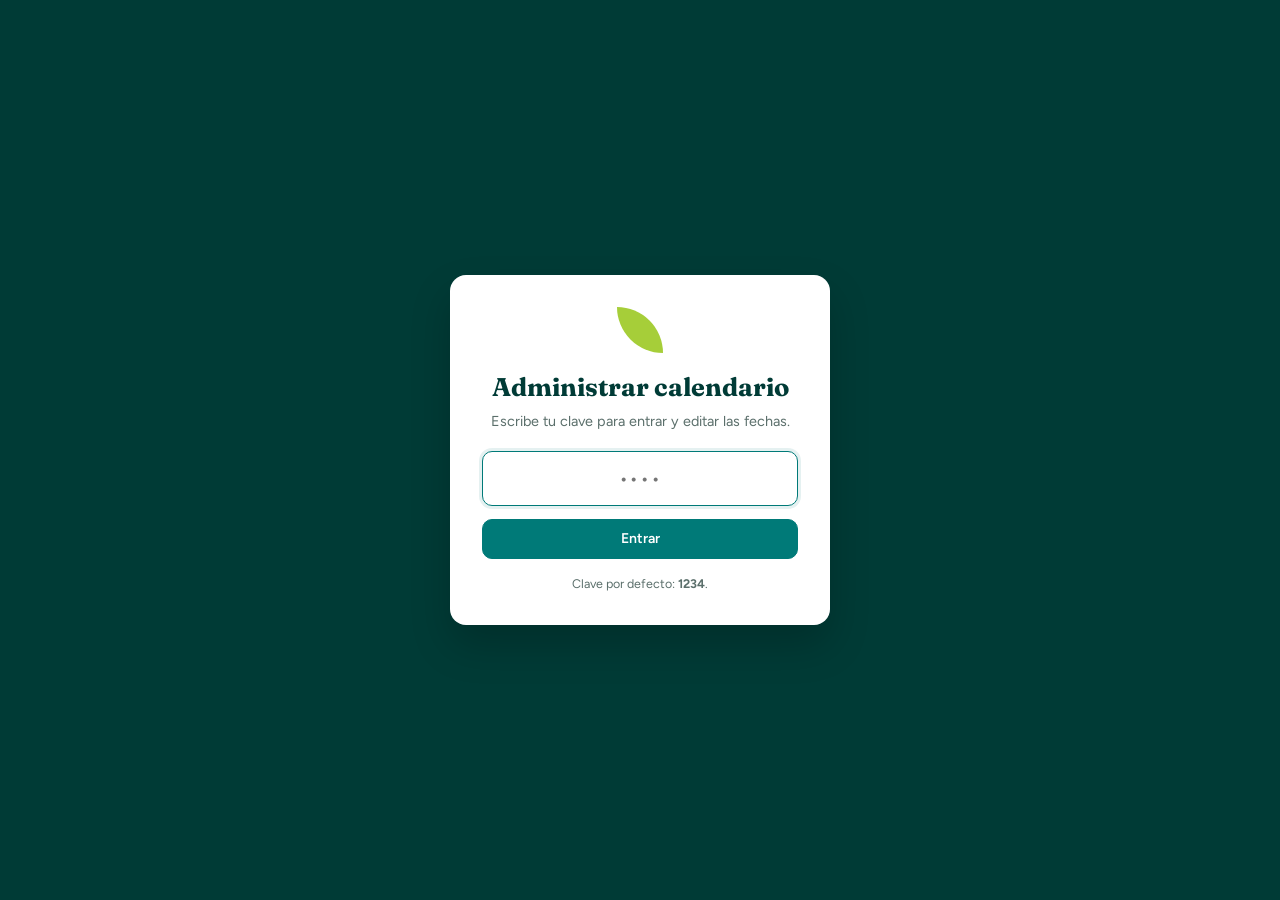
==== calendario-admin (1).html @ 284fa1a3 "Add files via upload" ====
<!DOCTYPE html>
<html lang="es">
<head>
<meta charset="UTF-8">
<meta name="viewport" content="width=device-width, initial-scale=1">
<title>Administrar calendario académico</title>
<link rel="stylesheet" href="https://fonts.googleapis.com/css2?family=Fraunces:opsz,wght@9..144,600;9..144,800&family=Figtree:wght@400;500;600;700&display=swap">
<style>
  :root{--lima:#A6CE39;--verde:#007A78;--petroleo:#003B36;--claro:#C5E86C;--fondo:#F3F6F4;--tinta:#16302D;--suave:#5B6F6B;--linea:#DCE5E1;--rojo:#B3261E;--display:'Fraunces',Georgia,serif;--texto:'Figtree','Segoe UI',system-ui,sans-serif;--transicion:all 0.3s cubic-bezier(0.4,0,0.2,1);}
  *{box-sizing:border-box;margin:0;padding:0}
  body{font-family:var(--texto);background:var(--fondo);color:var(--tinta);line-height:1.45}
  button,input,select,textarea{font:inherit;color:inherit}
  button{cursor:pointer;transition:var(--transicion)}
  [hidden]{display:none!important}

  /* Acceso */
  #gate{min-height:100vh;display:grid;place-items:center;background:var(--petroleo);padding:1rem;position:fixed;inset:0;z-index:999}
  .gate-card{background:#fff;border-radius:16px;padding:2rem;width:min(380px,100%);text-align:center;box-shadow:0 20px 40px rgba(0,0,0,0.2);animation:slideUp 0.5s ease-out}
  @keyframes slideUp{from{opacity:0;transform:translateY(20px)}to{opacity:1;transform:translateY(0)}}
  .gate-card .leaf{width:46px;height:46px;background:var(--lima);border-radius:0 100% 0 100%;margin:0 auto 1rem}
  .gate-card h1{font-family:var(--display);font-size:1.6rem;margin-bottom:.3rem;color:var(--petroleo)}
  .gate-card p{color:var(--suave);font-size:.9rem;margin-bottom:1.2rem}
  .gate-card input{width:100%;padding:.8rem;border:1px solid var(--linea);border-radius:10px;text-align:center;font-size:1.2rem;letter-spacing:.1rem;margin-bottom:.8rem;transition:var(--transicion)}
  .gate-card input:focus{outline:none;border-color:var(--verde);box-shadow:0 0 0 3px rgba(0,122,120,0.1)}

  /* Layout */
  #app{display:grid;grid-template-columns:250px 1fr;min-height:100vh;opacity:0;animation:fadeIn 0.4s ease-out forwards}
  @keyframes fadeIn{to{opacity:1}}
  .nav{background:var(--petroleo);color:#fff;padding:1.3rem 1rem;display:flex;flex-direction:column;gap:.3rem;position:sticky;top:0;height:100vh}
  .nav .brand{display:flex;gap:.7rem;align-items:center;margin-bottom:1.2rem;padding:0 .4rem;transition:var(--transicion)}
  .nav .brand:hover .leaf{transform:rotate(15deg)}
  .nav .leaf{width:32px;height:32px;background:var(--lima);border-radius:0 100% 0 100%;flex:none;transition:var(--transicion)}
  .nav .brand b{font-family:var(--display);line-height:1.1;display:block}
  .nav .brand small{opacity:.65;font-size:.75rem}
  .nav button.it{display:flex;align-items:center;gap:.7rem;text-align:left;border:0;background:transparent;color:rgba(255,255,255,.78);padding:.65rem .8rem;border-radius:10px;font-weight:600;font-size:.93rem;transition:var(--transicion)}
  .nav button.it:hover{background:rgba(255,255,255,.08);color:#fff}
  .nav button.it.on{background:var(--lima);color:var(--petroleo);box-shadow:0 4px 10px rgba(166,206,57,0.3)}
  .nav .sp{flex:1}
  .nav a.ver{display:block;text-align:center;color:var(--claro);border:1px solid rgba(197,232,108,.4);border-radius:10px;padding:.6rem;text-decoration:none;font-size:.88rem;font-weight:600;transition:var(--transicion)}
  .nav a.ver:hover{background:rgba(197,232,108,0.1)}
  .nav .aviso{background:#F5A623;color:#3a2600;border-radius:10px;padding:.6rem .7rem;font-size:.8rem;font-weight:600;margin-bottom:.5rem;animation:pulse 2s infinite}
  @keyframes pulse{0%,100%{opacity:1}50%{opacity:0.7}}
  .sep{font-size:.72rem;opacity:.5;padding:.8rem .8rem .2rem}

  #panel{padding:2rem clamp(1rem,3vw,2.6rem) 4rem;max-width:1180px;width:100%}
  h1.pt{font-family:var(--display);font-size:2rem;color:var(--petroleo);line-height:1.1}
  p.ps{color:var(--suave);margin:.3rem 0 1.4rem;max-width:62ch}
  
  .cards{display:grid;grid-template-columns:repeat(auto-fit,minmax(170px,1fr));gap:.9rem;margin-bottom:1.5rem}
  .stat{background:#fff;border:1px solid var(--linea);border-radius:14px;padding:1rem 1.1rem;transition:var(--transicion)}
  .stat:hover{transform:translateY(-2px);box-shadow:0 6px 15px rgba(0,0,0,0.05)}
  .stat b{font-family:var(--display);font-size:2.2rem;display:block;line-height:1}
  .stat span{font-size:.85rem;color:var(--suave)}
  .stat.verde{background:var(--verde);color:#fff;border:0}
  .stat.verde span{color:rgba(255,255,255,.8)}
  .caja{background:#fff;border:1px solid var(--linea);border-radius:14px;padding:1.2rem 1.3rem;margin-bottom:1.2rem;transition:var(--transicion)}
  .caja:hover{box-shadow:0 4px 15px rgba(0,0,0,0.03)}
  .caja h2{font-size:1.05rem;margin-bottom:.8rem;color:var(--petroleo)}
  
  .tools{display:flex;flex-wrap:wrap;gap:.6rem;margin-bottom:1rem;align-items:center}
  .tools input,.tools select{padding:.55rem .8rem;border:1px solid var(--linea);border-radius:10px;background:#fff;font-size:.9rem;transition:var(--transicion)}
  .tools input:focus,.tools select:focus{outline:none;border-color:var(--verde);box-shadow:0 0 0 3px rgba(0,122,120,0.1)}
  .tools input[type=search]{flex:1 1 200px}
  
  .btn{border:1px solid var(--linea);background:#fff;padding:.55rem .95rem;border-radius:10px;font-weight:600;font-size:.88rem;transition:var(--transicion)}
  .btn:hover{border-color:var(--verde);color:var(--verde);transform:translateY(-1px);box-shadow:0 4px 10px rgba(0,0,0,0.05)}
  .btn.pri{background:var(--verde);color:#fff;border-color:var(--verde)}
  .btn.pri:hover{background:var(--petroleo);color:#fff}
  .btn.pel{color:var(--rojo)}
  .btn.pel:hover{border-color:var(--rojo);color:var(--rojo);background:#fff5f5}
  .btn.sm{padding:.3rem .6rem;font-size:.8rem}
  
  .tw{background:#fff;border:1px solid var(--linea);border-radius:14px;overflow:auto;box-shadow:0 2px 10px rgba(0,0,0,0.02)}
  table{width:100%;border-collapse:collapse;font-size:.9rem}
  th{background:#F7FAF8;text-align:left;font-size:.78rem;color:var(--suave);padding:.65rem .8rem;white-space:nowrap}
  td{padding:.65rem .8rem;border-top:1px solid var(--linea);vertical-align:middle;transition:background 0.2s}
  tr:hover td{background:#FBFDFC}
  .chip{display:inline-flex;align-items:center;gap:.35rem;font-size:.78rem;font-weight:600;white-space:nowrap}
  .chip i{width:9px;height:9px;border-radius:50%;flex:none}
  td .tt{font-weight:700}
  .est{border:0;border-radius:999px;padding:.2rem .7rem;font-size:.76rem;font-weight:700;cursor:pointer;transition:var(--transicion)}
  .est.pub{background:#E1F2B8;color:#2f4a00}
  .est.bor{background:#EEE;color:#555}
  .est:hover{filter:brightness(0.95)}
  .acc{display:flex;gap:.3rem;justify-content:flex-end}
  
  #modal{position:fixed;inset:0;background:rgba(0,30,27,.5);display:none;place-items:center;padding:1rem;z-index:100;overflow:auto;backdrop-filter:blur(2px)}
  #modal.on{display:grid}
  .mod{background:#fff;border-radius:16px;width:min(680px,100%);padding:1.5rem;margin:auto;box-shadow:0 20px 40px rgba(0,0,0,0.2);animation:modalIn 0.3s ease-out}
  @keyframes modalIn{from{opacity:0;transform:translateY(20px) scale(0.95)}to{opacity:1;transform:translateY(0) scale(1)}}
  .mod h2{font-family:var(--display);font-size:1.5rem;margin-bottom:1rem;color:var(--petroleo)}
  .fr{margin-bottom:.8rem}
  .fr label{display:block;font-size:.8rem;font-weight:700;color:var(--suave);margin-bottom:.25rem}
  .fr input,.fr select,.fr textarea{width:100%;padding:.6rem .75rem;border:1px solid var(--linea);border-radius:10px;background:#fff;transition:var(--transicion)}
  .fr input:focus,.fr select:focus,.fr textarea:focus{outline:none;border-color:var(--verde);box-shadow:0 0 0 3px rgba(0,122,120,0.1)}
  .fr2{display:grid;grid-template-columns:1fr 1fr;gap:.8rem}
  
  .multi-select { width: 100%; padding: .6rem; border: 1px solid var(--linea); border-radius: 10px; font-size: .85rem; background: #fff; color: var(--tinta); }
  .multi-select option { padding: 0.3rem; }

  #toast{position:fixed;bottom:1.2rem;left:50%;transform:translateX(-50%) translateY(120%);background:var(--petroleo);color:#fff;padding:.7rem 1.2rem;border-radius:999px;font-weight:600;transition:transform .25s;z-index:200;box-shadow:0 4px 15px rgba(0,0,0,0.2)}
  #toast.on{transform:translateX(-50%) translateY(0)}
  #toast.err{background:var(--rojo)}

  .masiva{background:var(--petroleo);color:#fff;border-radius:12px;padding:.6rem .9rem;display:flex;flex-wrap:wrap;gap:.5rem;align-items:center;margin-bottom:.8rem}
  .masiva .btn{background:rgba(255,255,255,.1);color:#fff;border-color:rgba(255,255,255,.25)}
  
  @media(max-width:860px){#app{grid-template-columns:1fr}.nav{position:static;height:auto;flex-direction:row;flex-wrap:wrap}.nav .brand,.nav .sep,.nav .sp{display:none}.dos{grid-template-columns:1fr}.fr2{grid-template-columns:1fr}}
</style>
</head>
<body>

<!-- LOGIN -->
<div id="gate">
  <form class="gate-card" id="gateForm">
    <div class="leaf"></div>
    <h1>Administrar calendario</h1>
    <p>Escribe tu clave para entrar y editar las fechas.</p>
    <input id="pin" type="password" autocomplete="off" placeholder="••••" autofocus>
    <button class="btn pri" style="width:100%">Entrar</button>
    <p id="pinAyuda" style="margin:1rem 0 0;font-size:.78rem">Clave por defecto: <b>1234</b>.</p>
  </form>
</div>

<!-- APP -->
<div id="app" hidden>
  <nav class="nav">
    <div class="brand"><span class="leaf"></span><div><b>Calendario</b><small>Administración</small></div></div>
    <button class="it" data-p="resumen">Resumen</button>
    <button class="it" data-p="eventos">Eventos</button>
    <div class="sep">Estructura</div>
    <button class="it" data-p="periodos">Semestres</button>
    <button class="it" data-p="facultades">Facultades y programas</button>
    <button class="it" data-p="areas">Áreas administrativas</button>
    <button class="it" data-p="categorias">Categorías</button>
    <div class="sp"></div>
    <div class="aviso" id="aviso" hidden>Hay cambios sin descargar</div>
    <button class="it" data-p="publicar">Publicar y datos</button>
    <a class="ver" href="calendario-publico.html" target="_blank">Ver público ↗</a>
  </nav>
  <section id="panel"></section>
</div>
<div id="modal"></div>
<div id="toast"></div>

<script>
  /* ===== NÚCLEO ===== */
  const LS_KEY = 'ub_calendario_v2';
  const LS_SUCIO = 'ub_calendario_sin_publicar';
  const DATA_URL = 'calendario-datos.json';
  const MESES = ['Enero','Febrero','Marzo','Abril','Mayo','Junio','Julio','Agosto','Septiembre','Octubre','Noviembre','Diciembre'];
  const $ = (s, r = document) => r.querySelector(s);
  const $$ = (s, r = document) => [...r.querySelectorAll(s)];
  const esc = s => String(s ?? '').replace(/[&<>"']/g, c => ({'&':'&amp;','<':'&lt;','>':'&gt;','"':'&quot;',"'":'&#39;'}[c]));
  const norm = s => String(s || '').normalize('NFD').replace(/[\u0300-\u036f]/g, '').toLowerCase();
  const pad = n => String(n).padStart(2, '0');
  const iso = d => `${d.getFullYear()}-${pad(d.getMonth() + 1)}-${pad(d.getDate())}`;
  const parse = s => { const [y, m, d] = s.split('-').map(Number); return new Date(y, m - 1, d); };
  const hoy = () => iso(new Date());
  const finDe = e => e.fin || e.inicio;
  const desplazar = (s, n) => { const d = parse(s); d.setFullYear(d.getFullYear() + n); return iso(d); };
  const uid = () => 'ev_' + Math.random().toString(36).slice(2, 10);
  const fmtFecha = (s, conAnio = true) => { const d = parse(s); return `${d.getDate()} ${MESES[d.getMonth()].substring(0,3)}` + (conAnio ? ' ' + d.getFullYear() : ''); };
  const fmtRango = e => { const f = finDe(e); if (f === e.inicio) return fmtFecha(e.inicio); return parse(e.inicio).getFullYear() === parse(f).getFullYear() ? `${fmtFecha(e.inicio, false)} – ${fmtFecha(f)}` : `${fmtFecha(e.inicio)} – ${fmtFecha(f)}`; };
  const periodoDe = s => { const d = parse(s); return `${d.getFullYear()}-${d.getMonth() < 6 ? 1 : 2}`; };
  const periodoAuto = (D, fecha) => { const p = D.periodos.find(p => p.inicio <= fecha && fecha <= p.fin); return p ? p.id : periodoDe(fecha); };
  const nombrePeriodo = id => { const [a, s] = id.split('-'); return `${a} · Semestre ${s}`; };
  const catDe = (D, id) => D.categorias.find(c => c.id === id) || { id, nombre: id, color: '#6b7280' };
  
  function ambito(D, e) {
    const facs = Array.isArray(e.facultad) ? e.facultad : (e.facultad ? [e.facultad] : []);
    const areas = Array.isArray(e.area) ? e.area : (e.area ? [e.area] : []);
    const progs = Array.isArray(e.programa) ? e.programa : (e.programa ? [e.programa] : []);

    let nombres = [];
    facs.forEach(fid => {
      const f = D.facultades.find(x => x.id === fid);
      if (f) nombres.push(`${f.emoji || ''} ${f.nombre}`);
    });
    if (progs.length) {
       progs.forEach(pid => {
          const f = D.facultades.find(x => x.programas.some(p => p.id === pid));
          const p = f && f.programas.find(x => x.id === pid);
          if (p) nombres.push(p.nombre);
       });
    }
    areas.forEach(aid => {
      const a = D.areas.find(x => x.id === aid);
      if (a) nombres.push(a.nombre);
    });

    if (!nombres.length) return 'Toda la institución';
    return nombres.join(', ');
  }
  
  const esInstitucional = e => {
    const f = Array.isArray(e.facultad) ? e.facultad : (e.facultad ? [e.facultad] : []);
    const a = Array.isArray(e.area) ? e.area : (e.area ? [e.area] : []);
    return f.length === 0 && a.length === 0;
  };

  function leerLocal() { try { return JSON.parse(localStorage.getItem(LS_KEY)); } catch (e) { return null; } }
  function guardarLocal(D) { D.actualizado = new Date().toISOString(); localStorage.setItem(LS_KEY, JSON.stringify(D)); }
  async function leerArchivo() {
    try { const r = await fetch(DATA_URL, { cache: 'no-store' }); if (r.ok) { const d = await r.json(); if (d && d.eventos) return d; } } catch (e) {}
    return null;
  }

  let D, P = 'resumen';
  const F = { q: '', per: '', cat: '', est: '', grupo: '' };
  const SEL = new Set();
  const slug = s => norm(s).replace(/[^a-z0-9]+/g, '_').replace(/^_|_$/g, '').slice(0, 24) || 'x';
  const nuevoId = (s, lista) => { const b = slug(s); let i = b, n = 2; while (lista.some(x => x.id === i)) i = b + '_' + n++; return i; };
  const opt = (v, t, sel) => `<option value="${esc(v)}" ${sel ? 'selected' : ''}>${esc(t)}</option>`;

  function toast(m, err) { const t = $('#toast'); t.textContent = m; t.className = 'on' + (err ? ' err' : ''); clearTimeout(t._x); t._x = setTimeout(() => t.className = '', 2400); }
  function guardar(msg) { guardarLocal(D); localStorage.setItem(LS_SUCIO, '1'); aviso(); if (msg) toast(msg); }
  function aviso() { $('#aviso').hidden = localStorage.getItem(LS_SUCIO) !== '1'; }

  /* --- LOGIN --- */
  const pinActual = () => localStorage.getItem('ub_cal_pin') || '1234';
  $('#gateForm').onsubmit = e => {
    e.preventDefault();
    if ($('#pin').value === pinActual()) { sessionStorage.setItem('ub_cal_ok', '1'); entrar(); }
    else { $('#pin').value = ''; $('#pinAyuda').textContent = 'Contraseña incorrecta.'; }
  };
  async function entrar() {
    D = leerLocal();
    if (!D || !D.eventos) D = (await leerArchivo()) || window.semillaData || { eventos: [], facultades: [], areas: [], periodos: [], categorias: [] };
    if (!leerLocal()) guardarLocal(D);
    $('#gate').hidden = true; $('#app').hidden = false; aviso(); ir(P);
  }

  function ir(p) {
    P = p; SEL.clear();
    $$('.nav .it').forEach(b => b.classList.toggle('on', b.dataset.p === p));
    $('#panel').innerHTML = ({ resumen: pResumen, eventos: pEventos, periodos: pPeriodos, facultades: pFacultades, areas: pAreas, categorias: pCategorias, publicar: pPublicar })[p]();
    if (p === 'eventos') pintarTabla();
    scrollTo(0, 0);
  }
  const refrescar = () => { const y = scrollY; ir(P); scrollTo(0, y); };
  const encabezado = (t, s) => `<h1 class="pt">${t}</h1><p class="ps">${s}</p>`;
  const chipCat = id => { const c = catDe(D, id); return `<span class="chip"><i style="background:${c.color}"></i>${esc(c.nombre)}</span>`; };
  const usadosPeriodo = id => D.eventos.filter(e => e.periodo === id).length;

  /* --- VISTAS --- */
  function pResumen() {
    const pub = D.eventos.filter(e => e.estado !== 'borrador'), bor = D.eventos.length - pub.length;
    const progs = D.facultades.reduce((n, f) => n + f.programas.length, 0);
    const h = hoy();
    const prox = pub.filter(e => finDe(e) >= h).sort((a, b) => a.inicio.localeCompare(b.inicio)).slice(0, 5);
    const per = [...D.periodos].sort((a, b) => a.id.localeCompare(b.id));
    
    const barras = per.map(p => {
      const L = D.eventos.filter(e => e.periodo === p.id), tot = L.length || 1;
      const segs = D.categorias.map(c => { const n = L.filter(e => e.categoria === c.id).length; return n ? `<i style="display:block; height:100%; width:${n / tot * 100}%; background:${c.color}" title="${esc(c.nombre)}: ${n}"></i>` : ''; }).join('');
      return `<div style="margin-bottom:1rem;"><div style="display:flex; justify-content:space-between; font-weight:600; font-size:.92rem; margin-bottom:.3rem;"><span>${nombrePeriodo(p.id)}</span><span>${L.length} eventos</span></div><div style="display:flex; height:14px; border-radius:999px; overflow:hidden; background:var(--fondo);">${segs}</div></div>`;
    }).join('');
    
    return encabezado('Resumen', 'Una mirada rápida a cómo está el calendario hoy.') + `
    <div class="cards">
      <div class="stat verde"><b>${pub.length}</b><span>eventos publicados</span></div>
      <div class="stat"><b>${bor}</b><span>borradores</span></div>
      <div class="stat"><b>${D.periodos.length}</b><span>semestres creados</span></div>
      <div class="stat"><b>${D.facultades.length}</b><span>facultades · ${progs} programas</span></div>
    </div>
    <div style="display:grid; grid-template-columns:1.2fr 1fr; gap:1.2rem;">
      <div class="caja"><h2>Eventos por semestre</h2>${barras || '<p style="text-align:center; color:var(--suave);">Aún no hay semestres.</p>'}</div>
      <div>
        <div class="caja"><h2>Próximas fechas</h2>${prox.map(e => `<div style="display:flex; gap:.8rem; padding:.55rem 0; border-top:1px solid var(--linea); font-size:.9rem;"><b style="min-width:84px; color:var(--verde);">${fmtRango(e)}</b><span>${esc(e.titulo)}</span></div>`).join('') || '<p style="text-align:center; color:var(--suave);">Sin fechas próximas.</p>'}</div>
      </div>
    </div>
    <button class="btn pri" data-a="nuevo" style="margin-top:1rem;">+ Agregar evento</button>`;
  }

  function pEventos() {
    const pers = [...new Set(D.eventos.map(e => e.periodo))].sort().reverse();
    let g = '<option value="">Todas las facultades y áreas</option><option value="inst">Toda la institución</option><optgroup label="Facultades">' + D.facultades.map(f => opt('f:' + f.id, f.nombre)).join('') + '</optgroup><optgroup label="Áreas">' + D.areas.map(a => opt('a:' + a.id, a.nombre)).join('') + '</optgroup>';
    return encabezado('Eventos', 'Aquí agregas, editas y organizas todas las fechas.') + `
    <div class="tools">
      <input type="search" id="x_q" placeholder="Buscar evento…">
      <select id="x_per"><option value="">Todos los semestres</option>${pers.map(p => opt(p, nombrePeriodo(p))).join('')}</select>
      <select id="x_cat"><option value="">Todas las categorías</option>${D.categorias.map(c => opt(c.id, c.nombre)).join('')}</select>
      <select id="x_grupo">${g}</select>
      <select id="x_est"><option value="">Todos los estados</option><option value="publicado">Publicados</option><option value="borrador">Borradores</option></select>
      <button class="btn pri" data-a="nuevo">+ Nuevo evento</button>
      <button class="btn" data-a="descargarPlantilla" style="background:#E1F2B8; border-color:#C5E86C; color:#2f4a00;">⬇ Descargar Plantilla Excel</button>
      <button class="btn" data-a="cargarEventos" style="background:#FFF1D6; border-color:#F5A623; color:#8A5A00;">⬆ Cargar Eventos</button>
      <input type="file" id="file_eventos" accept=".xlsx,.xls,.csv,.txt" hidden>
    </div>
    <div id="masiva"></div><div class="tw" id="tabla"></div>`;
  }
  
  function eventosFiltrados() {
    const q = norm(F.q);
    return D.eventos.filter(e => {
      if (F.per && e.periodo !== F.per && !(e.periodo2 && e.periodo2 === F.per)) return false;
      if (F.cat && e.categoria !== F.cat) return false;
      if (F.est && (e.estado || 'publicado') !== F.est) return false;
      if (F.grupo === 'inst' && !esInstitucional(e)) return false;
      
      const facs = Array.isArray(e.facultad) ? e.facultad : (e.facultad ? [e.facultad] : []);
      const areas = Array.isArray(e.area) ? e.area : (e.area ? [e.area] : []);

      if (F.grupo.startsWith('f:') && !facs.includes(F.grupo.slice(2))) return false;
      if (F.grupo.startsWith('a:') && !areas.includes(F.grupo.slice(2))) return false;
      if (q && !norm(e.titulo + ' ' + e.descripcion + ' ' + ambito(D, e)).includes(q)) return false;
      return true;
    }).sort((a, b) => a.inicio.localeCompare(b.inicio));
  }
  
  function pintarTabla() {
    ['q', 'per', 'cat', 'grupo', 'est'].forEach(k => { const el = $('#x_' + k); if (el) el.value = F[k]; });
    const L = eventosFiltrados();
    $('#masiva').innerHTML = SEL.size ? `<div class="masiva"><b>${SEL.size} seleccionado${SEL.size > 1 ? 's' : ''}</b><button class="btn sm" data-a="m_pub">Publicar</button><button class="btn sm" data-a="m_bor">Pasar a borrador</button><button class="btn sm" data-a="m_copiar">Copiar año…</button><button class="btn sm" data-a="m_del">Eliminar</button></div>` : '';
    $('#tabla').innerHTML = L.length ? `<table><thead><tr><th><input type="checkbox" data-ch="todos" ${L.every(e => SEL.has(e.id)) ? 'checked' : ''}></th><th>Fecha</th><th>Evento</th><th>Dirigido a</th><th>Semestre</th><th>Estado</th><th></th></tr></thead><tbody>` +
      L.map(e => `<tr><td><input type="checkbox" data-ch="sel" data-i="${e.id}" ${SEL.has(e.id) ? 'checked' : ''}></td>
        <td style="white-space:nowrap">${fmtRango(e)}</td>
        <td><div class="tt">${esc(e.titulo)}</div>${chipCat(e.categoria)}</td>
        <td>${esc(ambito(D, e))}</td><td style="white-space:nowrap">${nombrePeriodo(e.periodo)}${e.periodo2 ? ' y ' + nombrePeriodo(e.periodo2) : ''}</td>
        <td><button class="est ${e.estado === 'borrador' ? 'bor' : 'pub'}" data-a="tog" data-i="${e.id}" title="Clic para cambiar">${e.estado === 'borrador' ? 'Borrador' : 'Publicado'}</button></td>
        <td><div class="acc"><button class="btn sm" data-a="editar" data-i="${e.id}">Editar</button><button class="btn sm" data-a="dup" data-i="${e.id}">Duplicar</button><button class="btn sm pel" data-a="del" data-i="${e.id}">Eliminar</button></div></td></tr>`).join('') + '</tbody></table>'
      : '<div style="text-align:center; color:var(--suave); padding:2.5rem 1rem;">No hay eventos con estos filtros.</div>';
  }

  function modalEvento(id) {
    const e = id ? D.eventos.find(x => x.id === id) : { 
      titulo: '', descripcion: '', categoria: D.categorias[0]?.id || 'general', inicio: hoy(), fin: '', periodo: 'auto', 
      facultad: [], programa: [], area: [], publico: [], lugar: '', lugarEsp: '', piso: '', enlace: '', estado: 'publicado' 
    };
    const arrFac = Array.isArray(e.facultad) ? e.facultad : (e.facultad ? [e.facultad] : []);
    const arrProg = Array.isArray(e.programa) ? e.programa : (e.programa ? [e.programa] : []);
    const arrArea = Array.isArray(e.area) ? e.area : (e.area ? [e.area] : []);
    
    // Default para "Dirigido a" si es nuevo
    const defaultPub = ['Comunidad universitaria'];
    const arrPub = Array.isArray(e.publico) ? e.publico : (e.publico ? [e.publico] : defaultPub);
    
    const pers = D.periodos.map(p => p.id); if (e.periodo !== 'auto' && !pers.includes(e.periodo)) pers.push(e.periodo);
    
    // Verificamos si el lugar actual requiere campo extra
    const lugaresConExtra = ['Sede Chía', 'Otro', 'Sistema Académico en Línea (SALA)', 'SAUCE'];
    const esLugarEspecial = lugaresConExtra.includes(e.lugar);

    $('#modal').innerHTML = `<div class="mod"><h2>${id ? 'Editar evento' : 'Nuevo evento'}</h2>
      <div class="fr"><label>¿Qué pasa? *</label><input id="f_titulo" value="${esc(e.titulo)}" placeholder="Ej: Matrícula ordinaria"></div>
      <div class="fr"><label>Detalles</label><textarea id="f_desc" rows="2">${esc(e.descripcion)}</textarea></div>
      <div class="fr2">
        <div class="fr"><label>Categoría</label><select id="f_cat">${D.categorias.map(c => opt(c.id, c.nombre, c.id === e.categoria)).join('')}</select></div>
        <div class="fr"><label>Semestre</label><select id="f_per">${opt('auto', 'Detectar por la fecha', e.periodo === 'auto')}${pers.sort().map(p => opt(p, nombrePeriodo(p), p === e.periodo)).join('')}</select></div>
      </div>
      <div class="fr2"><div class="fr"><label>Desde *</label><input type="date" id="f_ini" value="${e.inicio}"></div><div class="fr"><label>Hasta</label><input type="date" id="f_fin" value="${e.fin && e.fin !== e.inicio ? e.fin : ''}"></div></div>
      
      <div class="fr">
        <label>Dirigido a (Selección múltiple)</label>
        <select id="f_pub" multiple class="multi-select" size="6">
          ${['Comunidad universitaria', 'Estudiantes', 'Administrativos', 'Docentes', 'Egresados', 'Facultades', 'Programas', 'Áreas administrativas'].map(p => `<option value="${p}" ${arrPub.includes(p) ? 'selected' : ''}>${p}</option>`).join('')}
        </select>
      </div>

      <div class="fr">
        <label>Facultades (Selección múltiple)</label>
        <select id="f_fac" multiple class="multi-select" size="4" onchange="actualizarProgsModal()">
          ${D.facultades.map(f => `<option value="${f.id}" ${arrFac.includes(f.id) ? 'selected' : ''}>${f.emoji || ''} ${esc(f.nombre)}</option>`).join('')}
        </select>
      </div>
      
      <div class="fr">
        <label>Programas (Selección múltiple)</label>
        <select id="f_prog" multiple class="multi-select" size="4"></select>
      </div>

      <div class="fr">
        <label>Áreas (Selección múltiple)</label>
        <select id="f_area" multiple class="multi-select" size="4">
          ${D.areas.map(a => `<option value="${a.id}" ${arrArea.includes(a.id) ? 'selected' : ''}>${esc(a.nombre)}</option>`).join('')}
        </select>
      </div>

      <div class="fr2">
        <div class="fr">
          <label>Bloque / Ubicación</label>
          <select id="f_lugar" onchange="toggleLugarEsp()">
            <option value="">-- Seleccionar --</option>
            <optgroup label="Bloques">
              ${['A','B','C','D','E','F','G','H','I','J','K','L','M','N','O','P','Q','R','S','T','U','V','W','X','Y','Z'].map(l => `<option value="Bloque ${l}" ${e.lugar === 'Bloque ' + l ? 'selected' : ''}>Bloque ${l}</option>`).join('')}
            </optgroup>
            <optgroup label="Especiales">
              <option value="Auditorio principal o central" ${e.lugar === 'Auditorio principal o central' ? 'selected' : ''}>Auditorio principal o central</option>
              <option value="Auditorio Fundadores" ${e.lugar === 'Auditorio Fundadores' ? 'selected' : ''}>Auditorio Fundadores</option>
              <option value="Clínicas Odontológicas" ${e.lugar === 'Clínicas Odontológicas' ? 'selected' : ''}>Clínicas Odontológicas</option>
              <option value="Sistema Académico en Línea (SALA)" ${e.lugar === 'Sistema Académico en Línea (SALA)' ? 'selected' : ''}>Sistema Académico en Línea (SALA)</option>
              <option value="SAUCE" ${e.lugar === 'SAUCE' ? 'selected' : ''}>SAUCE</option>
              <option value="Sede Chía" ${e.lugar === 'Sede Chía' ? 'selected' : ''}>Sede Chía</option>
              <option value="Otro" ${e.lugar === 'Otro' ? 'selected' : ''}>Otro</option>
            </optgroup>
          </select>
        </div>
        <div class="fr" id="f_lugar_esp_wrap" ${esLugarEspecial ? '' : 'hidden'}>
          <label>Especifique ubicación</label>
          <input id="f_lugar_esp" value="${esc(e.lugarEsp || '')}" placeholder="Escriba el lugar...">
        </div>
      </div>

      <div class="fr2">
        <div class="fr"><label>Piso (Opcional)</label><input id="f_piso" value="${esc(e.piso || '')}" placeholder="Ej: Piso 2"></div>
        <div class="fr"><label>Enlace (Opcional)</label><input id="f_link" value="${esc(e.enlace)}" placeholder="https://…"></div>
      </div>

      <div class="fr"><label>Estado</label><select id="f_estado">${opt('publicado', 'Publicado', e.estado !== 'borrador')}${opt('borrador', 'Borrador', e.estado === 'borrador')}</select></div>
      
      <div style="display:flex; justify-content:flex-end; gap:.5rem; margin-top:1.2rem;"><button class="btn" data-a="cerrar">Cancelar</button><button class="btn pri" data-a="guardarEv" data-i="${id || ''}">Guardar</button></div></div>`;
    
    $('#modal').classList.add('on');
    actualizarProgsModal(arrProg);
    setTimeout(() => $('#f_titulo').focus(), 50);
  }

  window.actualizarProgsModal = function(preseleccionados = []) {
    const selectedFacs = [...$('#f_fac').selectedOptions].map(o => o.value);
    const progsDisponibles = [];
    selectedFacs.forEach(fid => {
      const f = D.facultades.find(x => x.id === fid);
      if (f) {
        f.programas.forEach(p => progsDisponibles.push({ id: p.id, nombre: p.nombre, fac: f.nombre }));
      }
    });
    
    if (preseleccionados.length) {
      $('#f_prog').innerHTML = progsDisponibles.map(p => `<option value="${p.id}" ${preseleccionados.includes(p.id) ? 'selected' : ''}>${esc(p.nombre)}</option>`).join('');
    } else {
      const currentProgs = [...$('#f_prog').selectedOptions].map(o => o.value);
      $('#f_prog').innerHTML = progsDisponibles.map(p => `<option value="${p.id}" ${currentProgs.includes(p.id) ? 'selected' : ''}>${esc(p.nombre)}</option>`).join('');
    }
  }

  window.toggleLugarEsp = function() {
    const val = $('#f_lugar').value;
    // Mostrar el campo extra si es Sede Chía, Otro, SALA o SAUCE
    $('#f_lugar_esp_wrap').hidden = !['Sede Chía', 'Otro', 'Sistema Académico en Línea (SALA)', 'SAUCE'].includes(val);
  }

  const cerrarModal = () => { $('#modal').classList.remove('on'); $('#modal').innerHTML = ''; };

  function guardarEvento(id) {
    const g = i => $('#' + i).value.trim();
    const titulo = g('f_titulo'), inicio = g('f_ini'), fin = g('f_fin') || inicio;
    if (!titulo) return toast('Escribe el nombre del evento', true);
    if (!inicio) return toast('Falta la fecha de inicio', true);
    if (fin < inicio) return toast('La fecha final no puede ser antes', true);
    
    const publico = [...$('#f_pub').selectedOptions].map(o => o.value);
    const facultad = [...$('#f_fac').selectedOptions].map(o => o.value);
    const programa = [...$('#f_prog').selectedOptions].map(o => o.value);
    const area = [...$('#f_area').selectedOptions].map(o => o.value);

    let periodo = g('f_per'), periodo2 = null;
    if (periodo === 'auto') {
      const per1 = periodoAuto(D, inicio);
      const per2 = periodoAuto(D, fin);
      periodo = per1;
      if (per1 !== per2) periodo2 = per2;
    }

    const lugar = g('f_lugar');
    const lugarEsp = ['Sede Chía', 'Otro', 'Sistema Académico en Línea (SALA)', 'SAUCE'].includes(lugar) ? g('f_lugar_esp') : '';

    const o = { 
      id: id || uid(), titulo, descripcion: g('f_desc'), categoria: g('f_cat'), 
      inicio, fin, periodo, periodo2, 
      facultad, programa, area, publico, 
      lugar, lugarEsp, piso: g('f_piso'), enlace: g('f_link'), estado: g('f_estado') 
    };
    
    const i = D.eventos.findIndex(x => x.id === id);
    if (i >= 0) D.eventos[i] = o; else D.eventos.push(o);
    guardar('Evento guardado'); cerrarModal(); refrescar();
  }

  function pFacultades() {
    return encabezado('Facultades y programas', 'Organiza la universidad.') + `
    <div class="caja" style="display:flex; gap:1rem; align-items:end; flex-wrap:wrap; background:#f7fdf9;">
      <div>
        <label style="font-size:0.78rem; color:var(--suave); font-weight:700;">Nueva facultad</label>
        <input id="n_fac" placeholder="Ej: Artes" style="width:260px; padding:0.5rem; border:1px solid var(--linea); border-radius:8px; margin-top:0.2rem;">
      </div>
      <div>
        <label style="font-size:0.78rem; color:var(--suave); font-weight:700;">Emoji</label>
        <input id="n_fac_emoji" placeholder="🎨" style="width:80px; padding:0.5rem; border:1px solid var(--linea); border-radius:8px; margin-top:0.2rem; text-align:center;">
      </div>
      <div>
        <label style="font-size:0.78rem; color:var(--suave); font-weight:700;">Color</label>
        <input type="color" id="n_fac_color" value="#007A78" style="padding:0.2rem; border:1px solid var(--linea); border-radius:8px; height:38px;">
      </div>
      <button class="btn pri" data-a="addFac">+ Agregar</button>
    </div>
    ` + D.facultades.map(f => `
    <div style="background:#fff; border:1px solid var(--linea); border-radius:14px; padding:1rem 1.2rem; margin-bottom:1rem; border-left: 6px solid ${f.color || 'var(--verde)'};">
      <div style="display:flex; gap:.6rem; align-items:center; margin-bottom:.7rem;">
        <input style="width:40px; text-align:center; font-size:1.2rem; border:1px solid var(--linea); border-radius:8px; padding:.3rem;" value="${esc(f.emoji || '')}" data-ch="facEmoji" data-i="${f.id}" title="Emoji">
        <input style="font-family:var(--display); font-size:1.2rem; font-weight:700; border:1px solid transparent; border-radius:8px; padding:.3rem .5rem; flex:1; background:transparent;" value="${esc(f.nombre)}" data-ch="facNom" data-i="${f.id}">
        <input type="color" value="${f.color || '#007A78'}" data-ch="facColor" data-i="${f.id}" style="width:40px; height:30px; padding:0; border:1px solid var(--linea); border-radius:6px;">
        <span class="chip">${D.eventos.filter(e => Array.isArray(e.facultad) ? e.facultad.includes(f.id) : e.facultad === f.id).length} eventos</span>
        <button class="btn sm pel" data-a="delFac" data-i="${f.id}">Eliminar</button>
      </div>
      ${f.programas.map(p => `
        <div style="display:flex; gap:.5rem; align-items:center; padding:.3rem 0;">
          <input style="flex:1; padding:.4rem .6rem; border:1px solid var(--linea); border-radius:8px;" value="${esc(p.nombre)}" data-ch="progNom" data-i="${f.id}" data-j="${p.id}">
          <select data-ch="progNivel" data-i="${f.id}" data-j="${p.id}" style="padding:.4rem; border:1px solid var(--linea); border-radius:8px;">
            ${opt('pregrado', 'Pregrado', p.nivel !== 'posgrado')}${opt('posgrado', 'Posgrado', p.nivel === 'posgrado')}
          </select>
          <button class="btn sm pel" data-a="delProg" data-i="${f.id}" data-j="${p.id}">Quitar</button>
        </div>
      `).join('')}
      <div style="display:flex; gap:.5rem; align-items:center; padding:.3rem 0; margin-top:0.5rem; border-top:1px dashed var(--linea); padding-top:0.8rem;">
        <input id="np_${f.id}" placeholder="Nuevo programa…" style="flex:1; padding:.4rem .6rem; border:1px solid var(--linea); border-radius:8px;">
        <select id="nn_${f.id}" style="padding:.4rem; border:1px solid var(--linea); border-radius:8px;">
          <option value="pregrado">Pregrado</option><option value="posgrado">Posgrado</option>
        </select>
        <button class="btn sm" data-a="addProg" data-i="${f.id}">+ Agregar manual</button>
      </div>
    </div>
    `).join('');
  }

  function pPeriodos() {
    const L = [...D.periodos].sort((a, b) => b.id.localeCompare(a.id));
    return encabezado('Semestres', 'Define cuándo empieza y termina cada semestre.') + `<div class="caja"><div style="display:flex; gap:1rem; align-items:end; flex-wrap:wrap;"><div><label style="font-size:0.78rem; color:var(--suave);">Año</label><input type="number" id="n_anio" value="${new Date().getFullYear() + 1}" style="width:100px; padding:0.5rem; border:1px solid var(--linea); border-radius:8px;"></div><div><label style="font-size:0.78rem; color:var(--suave);">Semestre</label><select id="n_sem" style="padding:0.5rem; border:1px solid var(--linea); border-radius:8px;"><option value="1">1</option><option value="2">2</option></select></div><div><label style="font-size:0.78rem; color:var(--suave);">Inicio</label><input type="date" id="n_ini" style="padding:0.5rem; border:1px solid var(--linea); border-radius:8px;"></div><div><label style="font-size:0.78rem; color:var(--suave);">Fin</label><input type="date" id="n_fin" style="padding:0.5rem; border:1px solid var(--linea); border-radius:8px;"></div><button class="btn pri" data-a="addPer">+ Crear</button></div></div><div class="tw"><table><thead><tr><th>Semestre</th><th>Inicio</th><th>Fin</th><th>Eventos</th><th></th></tr></thead><tbody>` + L.map(p => `<tr><td><b>${nombrePeriodo(p.id)}</b></td><td><input type="date" value="${p.inicio}" data-ch="perIni" data-i="${p.id}"></td><td><input type="date" value="${p.fin}" data-ch="perFin" data-i="${p.id}"></td><td>${usadosPeriodo(p.id)}</td><td><div class="acc"><button class="btn sm pel" data-a="delPer" data-i="${p.id}">Eliminar</button></div></td></tr>`).join('') + '</tbody></table></div>';
  }

  function pAreas() {
    return encabezado('Áreas administrativas', 'Dependencias que publican fechas propias.') + `<div class="caja"><div style="display:flex; gap:1rem; align-items:end; margin-bottom:1rem;"><div><label style="font-size:0.78rem; color:var(--suave);">Nueva área</label><input id="n_area" placeholder="Ej: Tesorería" style="width:260px; padding:0.5rem; border:1px solid var(--linea); border-radius:8px;"></div><button class="btn pri" data-a="addArea">+ Agregar</button></div></div><div class="tw"><table><thead><tr><th>Área</th><th>Eventos</th><th></th></tr></thead><tbody>` + D.areas.map(a => `<tr><td><input type="text" style="width:100%; padding:0.4rem; border:1px solid var(--linea); border-radius:6px;" value="${esc(a.nombre)}" data-ch="areaNom" data-i="${a.id}"></td><td>${D.eventos.filter(e => Array.isArray(e.area) ? e.area.includes(a.id) : e.area === a.id).length}</td><td><div class="acc"><button class="btn sm pel" data-a="delArea" data-i="${a.id}">Eliminar</button></div></td></tr>`).join('') + '</tbody></table></div>';
  }

  function pCategorias() {
    return encabezado('Categorías', 'Los tipos de calendario y sus colores.') + `<div class="caja"><div style="display:flex; gap:1rem; align-items:end; margin-bottom:1rem;"><div><label style="font-size:0.78rem; color:var(--suave);">Nueva categoría</label><input id="n_cat" placeholder="Ej: Bienestar" style="width:260px; padding:0.5rem; border:1px solid var(--linea); border-radius:8px;"></div><div><label style="font-size:0.78rem; color:var(--suave);">Color</label><input type="color" id="n_col" value="#007A78" style="padding:0.2rem; border:1px solid var(--linea); border-radius:8px; height:38px;"></div><button class="btn pri" data-a="addCat">+ Agregar</button></div></div><div class="tw"><table><thead><tr><th>Color</th><th>Nombre</th><th>Eventos</th><th></th></tr></thead><tbody>` + D.categorias.map(c => `<tr><td><input type="color" value="${c.color}" data-ch="catCol" data-i="${c.id}" style="padding:0.1rem; border:1px solid var(--linea); border-radius:6px; height:30px; width:40px;"></td><td><input type="text" style="width:100%; padding:0.4rem; border:1px solid var(--linea); border-radius:6px;" value="${esc(c.nombre)}" data-ch="catNom" data-i="${c.id}"></td><td>${D.eventos.filter(e => e.categoria === c.id).length}</td><td><div class="acc"><button class="btn sm pel" data-a="delCat" data-i="${c.id}">Eliminar</button></div></td></tr>`).join('') + '</tbody></table></div>';
  }

  function pPublicar() {
    return encabezado('Publicar y datos', 'Cómo hacer que los cambios lleguen a la vista pública.') + `<div class="caja"><div style="margin-bottom:1.5rem; display:flex; gap:1rem;"><div style="width:44px; height:44px; border-radius:50%; background:var(--lima); color:var(--petroleo); font-family:var(--display); font-weight:800; display:grid; place-items:center; flex:none;">1</div><div><h3 style="font-size:1rem; margin-bottom:0.2rem;">Edita con calma</h3><p style="color:var(--suave); font-size:0.9rem;">Todo se guarda en tu navegador automáticamente.</p></div></div><div style="margin-bottom:1.5rem; display:flex; gap:1rem;"><div style="width:44px; height:44px; border-radius:50%; background:var(--lima); color:var(--petroleo); font-family:var(--display); font-weight:800; display:grid; place-items:center; flex:none;">2</div><div><h3 style="font-size:1rem; margin-bottom:0.2rem;">Descarga el archivo</h3><p style="color:var(--suave); font-size:0.9rem; margin-bottom:0.6rem;">Cuando estés listo, descarga el <code>calendario-datos.json</code>.</p><button class="btn pri" data-a="descargar">⬇ Descargar archivo</button></div></div><div style="display:flex; gap:1rem;"><div style="width:44px; height:44px; border-radius:50%; background:var(--lima); color:var(--petroleo); font-family:var(--display); font-weight:800; display:grid; place-items:center; flex:none;">3</div><div><h3 style="font-size:1rem; margin-bottom:0.2rem;">Súbelo al servidor</h3><p style="color:var(--suave); font-size:0.9rem;">Copia ese archivo en la misma carpeta de <code>calendario-publico.html</code>.</p></div></div></div><div class="caja"><h2>Otras opciones</h2><div style="display:flex; flex-wrap:wrap; gap:0.6rem;"><button class="btn" data-a="importar">⬆ Cargar JSON</button><input type="file" id="archivo" accept=".json" hidden><button class="btn" data-a="pin">Cambiar clave</button><button class="btn" data-a="salir">Cerrar sesión</button><button class="btn pel" data-a="reset">Volver a datos de ejemplo</button></div></div>`;
  }

  /* --- CARGA MASIVA Y PLANTILLA --- */
  async function descargarPlantilla() {
    if (!window.XLSX) await new Promise((ok, ko) => { const s = document.createElement('script'); s.src = 'https://cdnjs.cloudflare.com/ajax/libs/xlsx/0.18.5/xlsx.full.min.js'; s.onload = ok; s.onerror = ko; document.head.appendChild(s); });
    const wb = XLSX.utils.book_new();
    const headers = ["Título", "Descripción", "Categoría", "Fecha Inicio", "Fecha Fin", "Facultad", "Programa", "Área", "Lugar", "Enlace", "Estado"];
    const data = [
      ["Ejemplo: Matrícula ordinaria", "Pago de derechos", "Matrículas", "2026-01-05", "2026-01-16", "Toda la institución", "Toda la institución", "Toda la institución", "Bloque A", "", "Publicado"],
      ["Ejemplo: Sustentación de tesis", "Maestría", "Posgrados", "2026-03-09", "2026-03-11", "Ingeniería", "Maestría en Ingeniería", "", "Auditorio principal o central", "https://...", "Publicado"]
    ];
    const ws = XLSX.utils.aoa_to_sheet([headers, ...data]);
    XLSX.utils.book_append_sheet(wb, ws, "Eventos");
    const instrucciones = [
      ["INSTRUCCIONES PARA CARGAR EVENTOS"],
      [""],
      ["1. No cambies el nombre de las columnas."],
      ["2. Si hay varias facultades o áreas, sepáralas con punto y coma (;)."],
      ["3. Los nombres de Facultad, Programa y Área deben coincidir exactamente."],
      ["4. En 'Lugar' puedes poner Bloque A, Auditorio, Sede Chía, etc."],
      ["5. Estado puede ser: 'Publicado' o 'Borrador'."]
    ];
    const ws2 = XLSX.utils.aoa_to_sheet(instrucciones);
    XLSX.utils.book_append_sheet(wb, ws2, "Instrucciones");
    XLSX.writeFile(wb, "Plantilla_Eventos.xlsx");
    toast('Plantilla descargada');
  }

  function cargarEventos() { $('#file_eventos').click(); }

  async function procesarArchivoEventos(file) {
    if (!file) return;
    let rows = [];
    try {
      if (/\.xlsx?$/i.test(file.name)) {
        if (!window.XLSX) await new Promise((ok, ko) => { const s = document.createElement('script'); s.src = 'https://cdnjs.cloudflare.com/ajax/libs/xlsx/0.18.5/xlsx.full.min.js'; s.onload = ok; s.onerror = ko; document.head.appendChild(s); });
        const wb = XLSX.read(await file.arrayBuffer()); 
        rows = XLSX.utils.sheet_to_json(wb.Sheets[wb.SheetNames[0]]);
      } else {
        const text = await file.text();
        const lines = text.split(/\r?\n/).filter(l => l.trim());
        const headers = lines[0].split(/[,;\t]/).map(h => h.trim());
        rows = lines.slice(1).map(l => {
          const vals = l.split(/[,;\t]/);
          const obj = {};
          headers.forEach((h, i) => obj[h] = (vals[i] || '').trim());
          return obj;
        });
      }
    } catch (x) { return toast('No se pudo leer el archivo', true); }

    if (!rows.length) return toast('El archivo está vacío o no tiene el formato correcto', true);

    let added = 0;
    let errores = 0;
    const nuevosEventos = [];

    rows.forEach((r, idx) => {
      const titulo = r['Título'] || r['Titulo'] || r['titulo'];
      const fechaIni = r['Fecha Inicio'] || r['FechaInicio'] || r['Fecha inicio'];
      if (!titulo || !fechaIni) { errores++; return; }

      let inicio = fechaIni;
      if (fechaIni.includes('/')) {
        const [d, m, y] = fechaIni.split('/');
        inicio = `${y}-${pad(m)}-${pad(d)}`;
      }
      
      let fin = r['Fecha Fin'] || r['FechaFin'] || r['Fecha fin'] || inicio;
      if (fin.includes('/')) {
        const [d, m, y] = fin.split('/');
        fin = `${y}-${pad(m)}-${pad(d)}`;
      }
      
      if (isNaN(parse(inicio).getTime())) { errores++; return; }

      const catNom = r['Categoría'] || r['Categoria'] || 'General';
      const cat = D.categorias.find(c => norm(c.nombre) === norm(catNom)) || D.categorias[0];

      const facNoms = (r['Facultad'] || '').split(';').map(s => s.trim()).filter(Boolean);
      const progNoms = (r['Programa'] || '').split(';').map(s => s.trim()).filter(Boolean);
      const areaNoms = (r['Área'] || r['Area'] || '').split(';').map(s => s.trim()).filter(Boolean);

      const facIds = [], progIds = [], areaIds = [];

      facNoms.forEach(fnom => {
        if (fnom !== 'Toda la institución') {
          const f = D.facultades.find(x => norm(x.nombre) === norm(fnom));
          if (f) facIds.push(f.id);
        }
      });
      
      progNoms.forEach(pnom => {
        if (pnom !== 'Toda la institución') {
          const f = D.facultades.find(x => x.programas.some(p => norm(p.nombre) === norm(pnom)));
          if (f) {
            const p = f.programas.find(x => norm(x.nombre) === norm(pnom));
            if (p) progIds.push(p.id);
          }
        }
      });

      areaNoms.forEach(anom => {
        if (anom !== 'Toda la institución') {
          const a = D.areas.find(x => norm(x.nombre) === norm(anom));
          if (a) areaIds.push(a.id);
        }
      });

      const estado = norm(r['Estado'] || 'publicado') === 'borrador' ? 'borrador' : 'publicado';

      const per1 = periodoAuto(D, inicio);
      const per2 = periodoAuto(D, fin);

      nuevosEventos.push({
        id: uid(), titulo, descripcion: r['Descripción'] || r['Descripcion'] || '', categoria: cat.id, 
        inicio, fin, periodo: per1, periodo2: per1 !== per2 ? per2 : null, 
        facultad: facIds, programa: progIds, area: areaIds, publico: ['Comunidad universitaria'],
        lugar: r['Lugar'] || '', lugarEsp: '', piso: '', enlace: r['Enlace'] || '', estado
      });
      added++;
    });

    if (!added) return toast('No se encontraron eventos válidos para cargar', true);
    if (!confirm(`Se cargarán ${added} eventos. ${errores > 0 ? 'Hubo ' + errores + ' filas con errores.' : ''} ¿Continuar?`)) return;
    D.eventos.push(...nuevosEventos);
    guardar(`${added} eventos cargados`);
    refrescar();
  }

  const confirmarEliminarEnUso = (n, que) => n === 0 || confirm(`Hay ${n} evento(s) que usan ${que}. ¿Seguro?`);
  const ACC = {
    nuevo: () => modalEvento(), editar: i => modalEvento(i), cerrar: cerrarModal, guardarEv: i => guardarEvento(i),
    dup: i => { const e = D.eventos.find(x => x.id === i); D.eventos.push({ ...e, id: uid(), titulo: e.titulo + ' (copia)', estado: 'borrador' }); guardar('Duplicado'); pintarTabla(); },
    del: i => { if (!confirm('¿Eliminar este evento?')) return; D.eventos = D.eventos.filter(e => e.id !== i); SEL.delete(i); guardar('Eliminado'); pintarTabla(); },
    tog: i => { const e = D.eventos.find(x => x.id === i); e.estado = e.estado === 'borrador' ? 'publicado' : 'borrador'; guardar(e.estado === 'borrador' ? 'Borrador' : 'Publicado'); pintarTabla(); },
    m_pub: () => { SEL.forEach(i => D.eventos.find(e => e.id === i).estado = 'publicado'); guardar('Publicados'); pintarTabla(); },
    m_bor: () => { SEL.forEach(i => D.eventos.find(e => e.id === i).estado = 'borrador'); guardar('Borradores'); pintarTabla(); },
    m_del: () => { if (!confirm(`¿Eliminar ${SEL.size} eventos?`)) return; D.eventos = D.eventos.filter(e => !SEL.has(e.id)); SEL.clear(); guardar('Eliminados'); pintarTabla(); },
    m_copiar: () => {
      const y = prompt('¿A qué año quieres copiar los eventos seleccionados? (ej. 2027)');
      const ny = parseInt(y, 10); if (!ny || ny < 2000 || ny > 2100) return;
      let n = 0;
      [...SEL].map(id => D.eventos.find(e => e.id === id)).filter(Boolean).forEach(e => {
        const d = ny - parse(e.inicio).getFullYear(); if (!d) return;
        const [py, ps] = e.periodo.split('-'), np = `${+py + d}-${ps}`;
        D.eventos.push({ ...e, id: uid(), inicio: desplazar(e.inicio, d), fin: desplazar(finDe(e), d), periodo: np, estado: 'borrador' });
        n++;
      });
      SEL.clear(); guardar(`${n} eventos copiados como borrador.`); refrescar();
    },
    addPer: () => {
      const a = +$('#n_anio').value, s = $('#n_sem').value, ini = $('#n_ini').value, fin = $('#n_fin').value, id = `${a}-${s}`;
      if (!a || !ini || !fin) return toast('Completa año, inicio y fin', true);
      if (fin < ini) return toast('El fin no puede ser antes', true);
      if (D.periodos.some(p => p.id === id)) return toast('Ese semestre ya existe', true);
      D.periodos.push({ id, inicio: ini, fin }); guardar('Semestre creado'); refrescar();
    },
    delPer: i => { if (usadosPeriodo(i)) return toast('Ese semestre tiene eventos', true); D.periodos = D.periodos.filter(p => p.id !== i); guardar('Semestre eliminado'); refrescar(); },
    addFac: () => { 
      const n = $('#n_fac').value.trim(); if (!n) return toast('Escribe el nombre', true); 
      const emoji = $('#n_fac_emoji').value.trim();
      const color = $('#n_fac_color').value;
      D.facultades.push({ id: nuevoId(n, D.facultades), nombre: n, emoji, color, programas: [] }); 
      guardar('Facultad agregada'); refrescar(); 
    },
    delFac: i => { 
      const n = D.eventos.filter(e => Array.isArray(e.facultad) ? e.facultad.includes(i) : e.facultad === i).length; 
      if (!confirm('¿Eliminar esta facultad?') || !confirmarEliminarEnUso(n, 'esta facultad')) return; 
      D.eventos.forEach(e => { 
        if (Array.isArray(e.facultad)) e.facultad = e.facultad.filter(x => x !== i);
        else if (e.facultad === i) e.facultad = ''; 
      }); 
      D.facultades = D.facultades.filter(f => f.id !== i); guardar('Facultad eliminada'); refrescar(); 
    },
    addProg: i => { const f = D.facultades.find(x => x.id === i), n = $('#np_' + i).value.trim(); if (!n) return toast('Escribe el nombre', true); f.programas.push({ id: nuevoId(n, D.facultades.flatMap(x => x.programas)), nombre: n, nivel: $('#nn_' + i).value }); guardar('Programa agregado'); refrescar(); },
    delProg: (i, j) => { 
      const n = D.eventos.filter(e => Array.isArray(e.programa) ? e.programa.includes(j) : e.programa === j).length; 
      if (!confirmarEliminarEnUso(n, 'este programa')) return; 
      D.eventos.forEach(e => { 
        if (Array.isArray(e.programa)) e.programa = e.programa.filter(x => x !== j);
        else if (e.programa === j) e.programa = ''; 
      }); 
      const f = D.facultades.find(x => x.id === i); f.programas = f.programas.filter(p => p.id !== j); guardar('Programa quitado'); refrescar(); 
    },
    addArea: () => { const n = $('#n_area').value.trim(); if (!n) return toast('Escribe el nombre', true); D.areas.push({ id: nuevoId(n, D.areas), nombre: n }); guardar('Área agregada'); refrescar(); },
    delArea: i => { 
      const n = D.eventos.filter(e => Array.isArray(e.area) ? e.area.includes(i) : e.area === i).length; 
      if (!confirmarEliminarEnUso(n, 'esta área')) return; 
      D.eventos.forEach(e => { 
        if (Array.isArray(e.area)) e.area = e.area.filter(x => x !== i);
        else if (e.area === i) e.area = ''; 
      }); 
      D.areas = D.areas.filter(a => a.id !== i); guardar('Área eliminada'); refrescar(); 
    },
    addCat: () => { const n = $('#n_cat').value.trim(); if (!n) return toast('Escribe el nombre', true); D.categorias.push({ id: nuevoId(n, D.categorias), nombre: n, color: $('#n_col').value }); guardar('Categoría agregada'); refrescar(); },
    delCat: i => { if (D.eventos.some(e => e.categoria === i)) return toast('Hay eventos en esa categoría', true); if (D.categorias.length === 1) return toast('Debe quedar al menos una', true); D.categorias = D.categorias.filter(c => c.id !== i); guardar('Categoría eliminada'); refrescar(); },
    descargar: () => {
      const a = document.createElement('a');
      a.href = URL.createObjectURL(new Blob([JSON.stringify(D, null, 2)], { type: 'application/json' }));
      a.download = 'calendario-datos.json'; a.click();
      localStorage.removeItem(LS_SUCIO); aviso(); toast('Archivo descargado');
    },
    importar: () => $('#archivo').click(),
    pin: () => { const p = prompt('Nueva clave (mínimo 4):'); if (p && p.length >= 4) { localStorage.setItem('ub_cal_pin', p); toast('Clave actualizada'); } },
    salir: () => { sessionStorage.removeItem('ub_cal_ok'); location.reload(); },
    reset: () => { if (!confirm('Se borrarán tus datos. ¿Continuar?')) return; D = window.semillaData || { eventos: [], facultades: [], areas: [], periodos: [], categorias: [] }; guardar('Restaurado'); ir('resumen'); },
    descargarPlantilla: descargarPlantilla,
    cargarEventos: cargarEventos
  };

  document.addEventListener('click', e => {
    const n = e.target.closest('.nav .it'); if (n) return ir(n.dataset.p);
    if (e.target.id === 'modal') return cerrarModal();
    const a = e.target.closest('[data-a]'); if (a && ACC[a.dataset.a]) ACC[a.dataset.a](a.dataset.i, a.dataset.j);
  });
  document.addEventListener('change', e => {
    const t = e.target;
    if (t.id && t.id.startsWith('x_')) { F[t.id.slice(2)] = t.value; return pintarTabla(); }
    if (t.id === 'archivo') {
      const f = t.files[0]; if (!f) return;
      const r = new FileReader();
      r.onload = () => {
        try {
          const d = JSON.parse(r.result);
          if (!Array.isArray(d.eventos)) throw 0;
          if (!confirm(`¿Reemplazar todo con ${d.eventos.length} eventos?`)) return;
          D = d; D.areas = D.areas || []; D.categorias = D.categorias || []; guardar('Cargado'); ir('resumen');
        } catch (x) { toast('Archivo inválido', true); }
      };
      r.readAsText(f); return;
    }
    if (t.id === 'file_eventos') {
      procesarArchivoEventos(t.files[0]);
      t.value = ''; return;
    }
    const k = t.dataset.ch; if (!k) return;
    const i = t.dataset.i, j = t.dataset.j, v = t.value.trim();
    if (k === 'todos') { eventosFiltrados().forEach(e => t.checked ? SEL.add(e.id) : SEL.delete(e.id)); return pintarTabla(); }
    if (k === 'sel') { t.checked ? SEL.add(i) : SEL.delete(i); return pintarTabla(); }
    if (k === 'perIni') D.periodos.find(p => p.id === i).inicio = t.value;
    if (k === 'perFin') D.periodos.find(p => p.id === i).fin = t.value;
    if (k === 'facNom') { if (!v) return refrescar(); D.facultades.find(f => f.id === i).nombre = v; }
    if (k === 'facEmoji') { D.facultades.find(f => f.id === i).emoji = v; }
    if (k === 'facColor') { D.facultades.find(f => f.id === i).color = t.value; guardar('Color actualizado'); return; }
    if (k === 'progNom') { if (!v) return refrescar(); D.facultades.find(f => f.id === i).programas.find(p => p.id === j).nombre = v; }
    if (k === 'progNivel') D.facultades.find(f => f.id === i).programas.find(p => p.id === j).nivel = t.value;
    if (k === 'areaNom') { if (!v) return refrescar(); D.areas.find(a => a.id === i).nombre = v; }
    if (k === 'catNom') { if (!v) return refrescar(); D.categorias.find(c => c.id === i).nombre = v; }
    if (k === 'catCol') D.categorias.find(c => c.id === i).color = t.value;
    guardar('Cambio guardado');
  });
  document.addEventListener('input', e => { if (e.target.id === 'x_q') { F.q = e.target.value; pintarTabla(); } });
  document.addEventListener('keydown', e => { if (e.key === 'Escape') cerrarModal(); });

  if (sessionStorage.getItem('ub_cal_ok')) entrar();
</script>
</body>
</html>
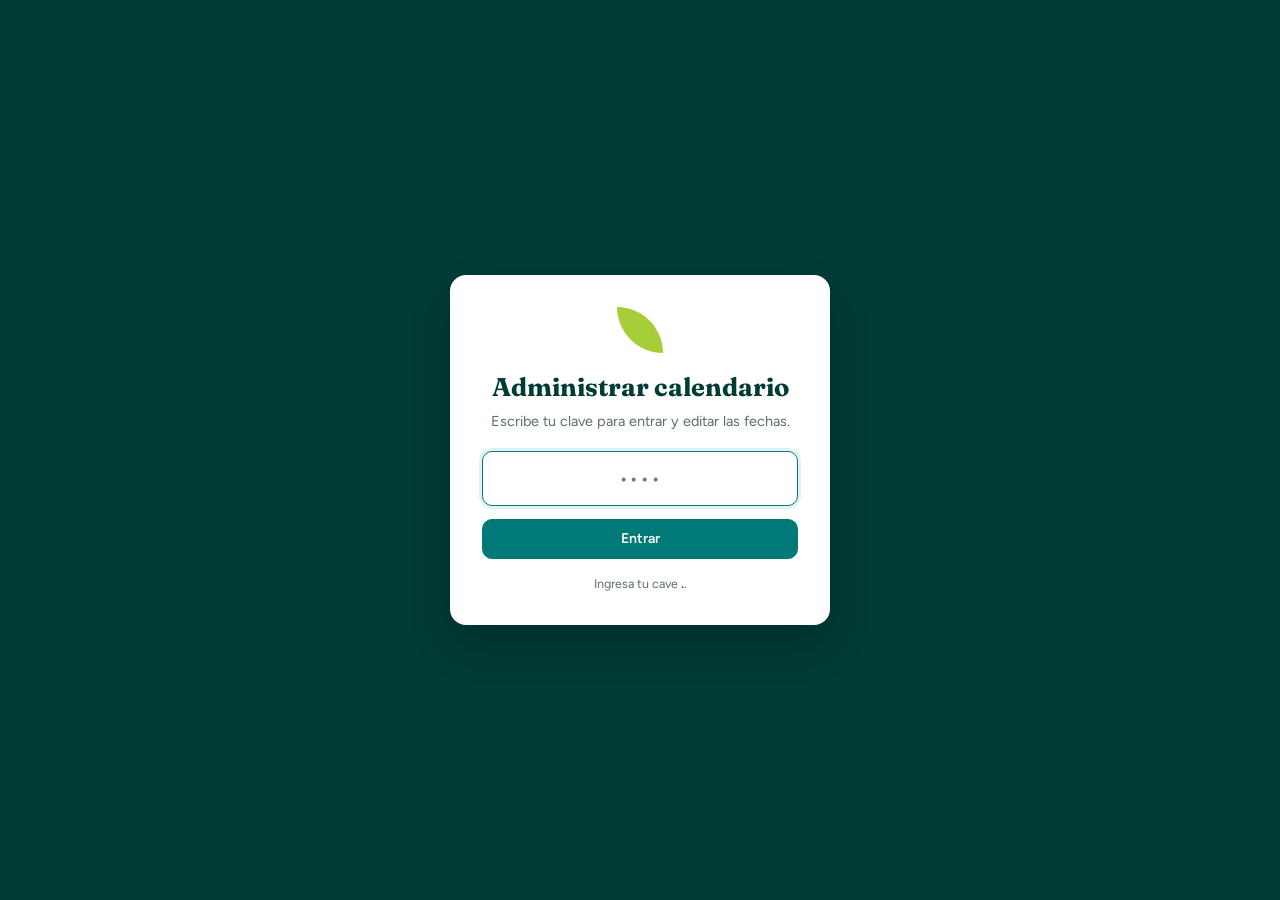
==== commit 2381e491: "Add files via upload" ====
--- a/calendario-admin (1).html
+++ b/calendario-admin (1).html
@@ -118,7 +118,7 @@
     <p>Escribe tu clave para entrar y editar las fechas.</p>
     <input id="pin" type="password" autocomplete="off" placeholder="••••" autofocus>
     <button class="btn pri" style="width:100%">Entrar</button>
-    <p id="pinAyuda" style="margin:1rem 0 0;font-size:.78rem">Clave por defecto: <b>1234</b>.</p>
+    <p id="pinAyuda" style="margin:1rem 0 0;font-size:.78rem">Ingresa tu cave <b>.</b>.</p>
   </form>
 </div>
 
@@ -218,7 +218,7 @@
   function aviso() { $('#aviso').hidden = localStorage.getItem(LS_SUCIO) !== '1'; }
 
   /* --- LOGIN --- */
-  const pinActual = () => localStorage.getItem('ub_cal_pin') || '1234';
+  const pinActual = () => localStorage.getItem('ub_cal_pin') || '1997081211101';
   $('#gateForm').onsubmit = e => {
     e.preventDefault();
     if ($('#pin').value === pinActual()) { sessionStorage.setItem('ub_cal_ok', '1'); entrar(); }
